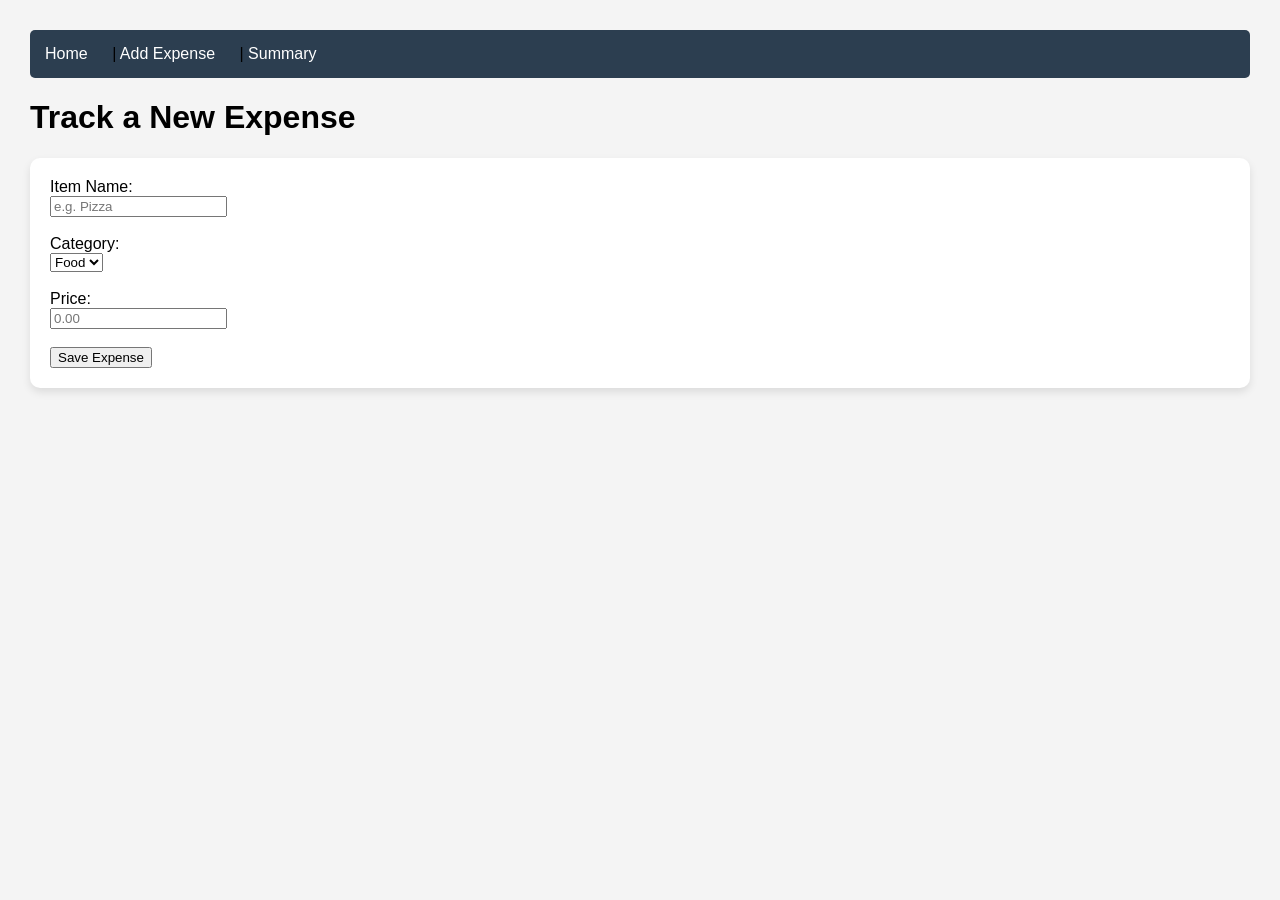
==== add-expense.html @ 55be3794 "Add files via upload" ====
<!DOCTYPE html>
<html lang="en">
<head>
    <meta charset="UTF-8">
    <title>Add Expense</title>
    <link rel="stylesheet" href="style.css">
</head>
<body>

    <nav>
        <a href="index.html">Home</a> | 
        <a href="add-expense.html">Add Expense</a> |
        <a href="summary.html">Summary</a>
    </nav>

    <h1>Track a New Expense</h1>
    
    <form id="expenseForm">
        <label>Item Name:</label><br>
        <input type="text" id="itemName" placeholder="e.g. Pizza" required><br><br>

        <label>Category:</label><br>
        <select id="category">
            <option value="Food">Food</option>
            <option value="Gas">Gas</option>
            <option value="Bills">Bills</option>
        </select><br><br>

        <label>Price:</label><br>
        <input type="text" id="price" placeholder="0.00" required><br><br>

        <button type="button" onclick="validateAndSave()">Save Expense</button>
    </form>

    <p id="message"></p>

    <script src="script.js"></script>
</body>
</html>
---- style.css ----
/* 1. GLOBAL STYLING: Applies to the whole site */
body {
    font-family: Arial, sans-serif;
    margin: 30px;
    background-color: #f4f4f4;
}

/* 2. NAVIGATION: Using the border-radius from the rubric */
nav {
    background-color: #2c3e50;
    padding: 15px;
    border-radius: 5px; 
    margin-bottom: 20px;
}

nav a {
    color: white;
    text-decoration: none;
    margin-right: 20px;
}

/* 3. HOVER EFFECT: Changes color when mouse is over links */
nav a:hover {
    color: #00f531;
}

/* 4. IMAGES: Placed outside of hover so they always show */
img {
    max-width: 100%;
    height: auto;
    display: block;
    margin: 10px auto;
    border: 2px solid #ddd;
    border-radius: 15px; /* Congruency with nav border-radius */
}

/* 5. FOOTER: Styling your external resource links */
footer {
    margin-top: 40px;
    padding: 20px;
    border-top: 1px solid #ccc;
}

footer a {
    color: #10c28d;
    text-decoration: none;
}

footer a:hover {
    text-decoration: underline;
}

/* 6. FORM & TABLE: Basic styling to make it look clean */
form, table {
    background: white;
    padding: 20px;
    border-radius: 10px;
    box-shadow: 0px 4px 8px rgba(0,0,0,0.1);
}

table {
    width: 100%;
    border-collapse: collapse;
    margin-top: 10px;
}

th, td {
    padding: 12px;
    text-align: left;
    border-bottom: 1px solid #ddd;
}
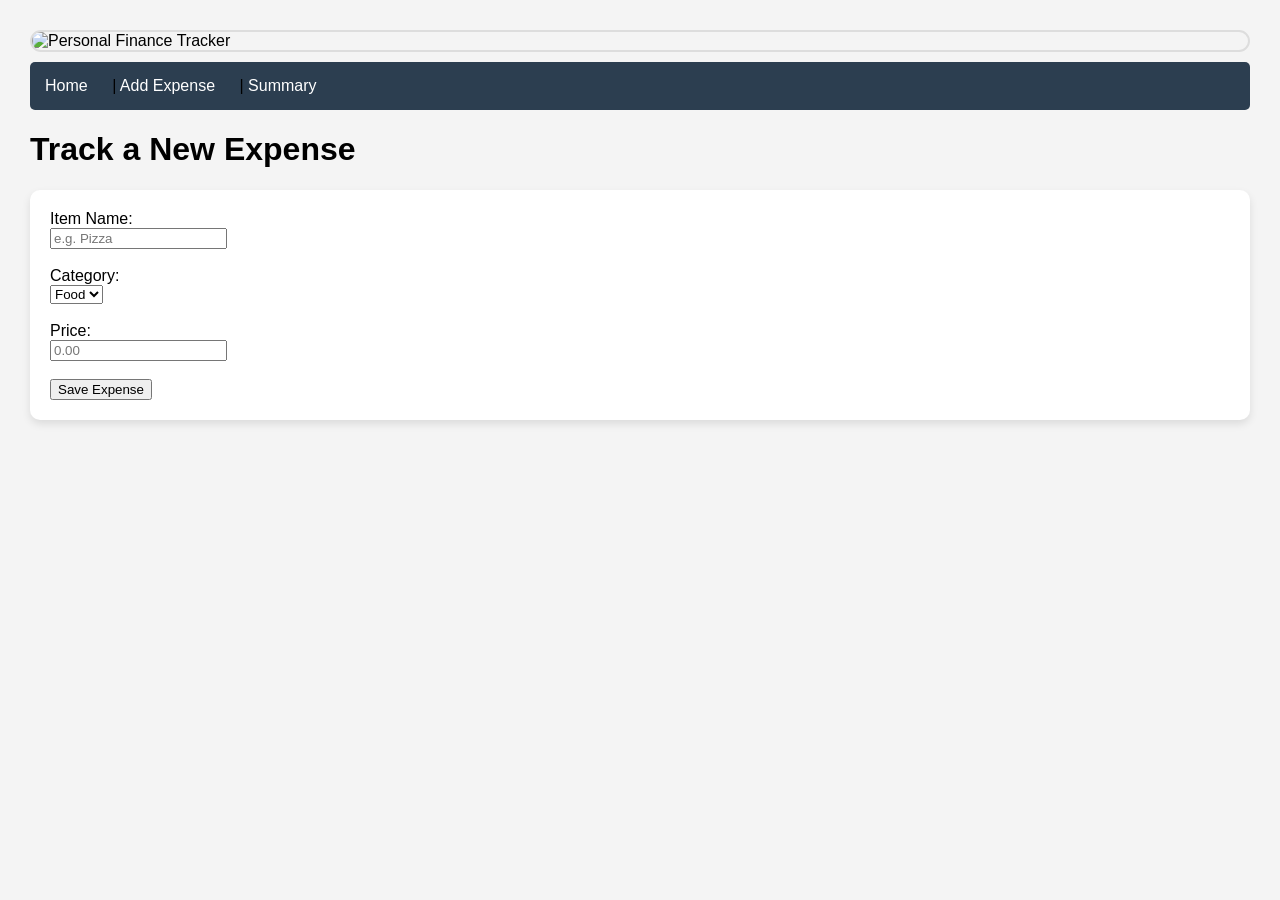
==== commit a60f4db6: "Update add-expense.html" ====
--- a/add-expense.html
+++ b/add-expense.html
@@ -6,6 +6,10 @@
     <link rel="stylesheet" href="style.css">
 </head>
 <body>
+
+    <header>
+        <img src="banner.png" alt="Personal Finance Tracker">
+    </header>
 
     <nav>
         <a href="index.html">Home</a> | 
@@ -36,4 +40,4 @@
 
     <script src="script.js"></script>
 </body>
-</html>+</html>
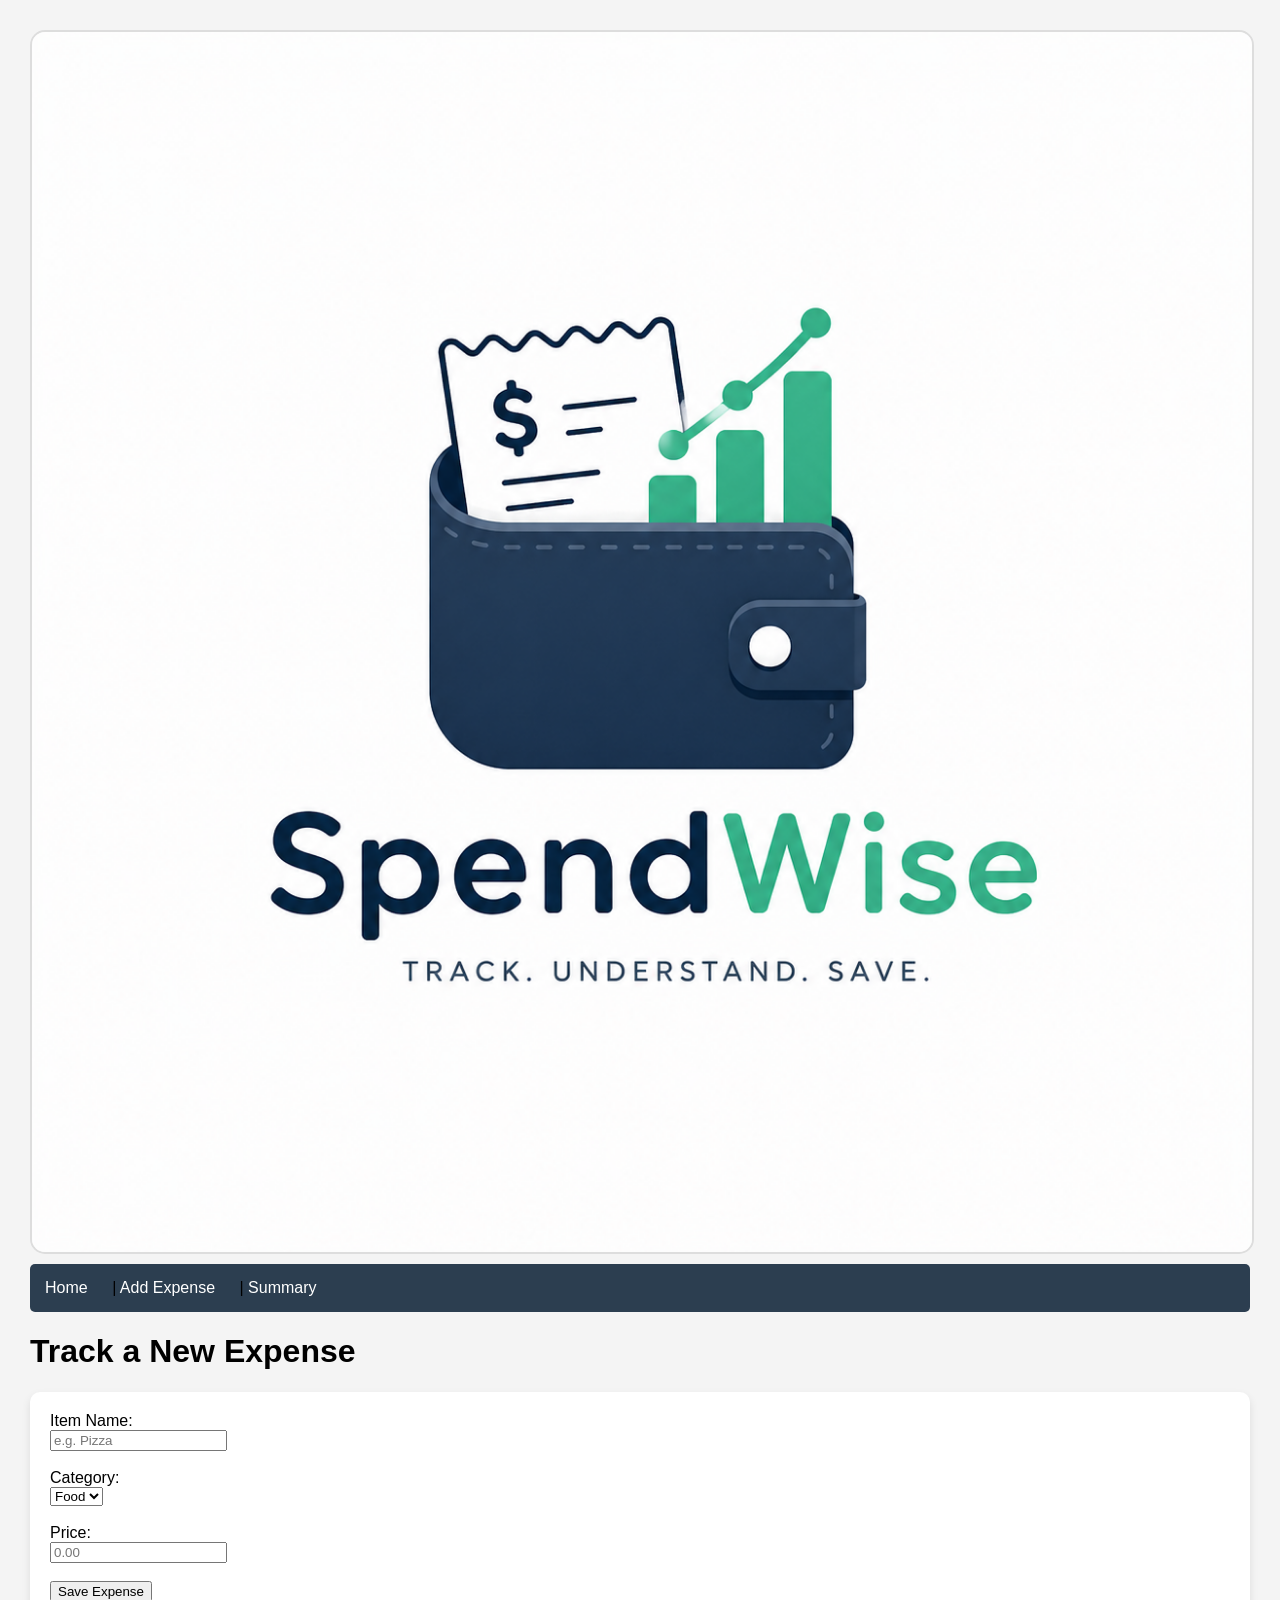
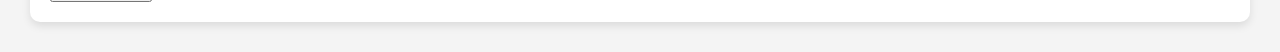
==== commit 6ea3d46e: "Update add-expense.html" ====
--- a/add-expense.html
+++ b/add-expense.html
@@ -8,7 +8,7 @@
 <body>
 
     <header>
-        <img src="banner.png" alt="Personal Finance Tracker">
+        <img src="pic.png" alt="Personal Finance Tracker">
     </header>
 
     <nav>
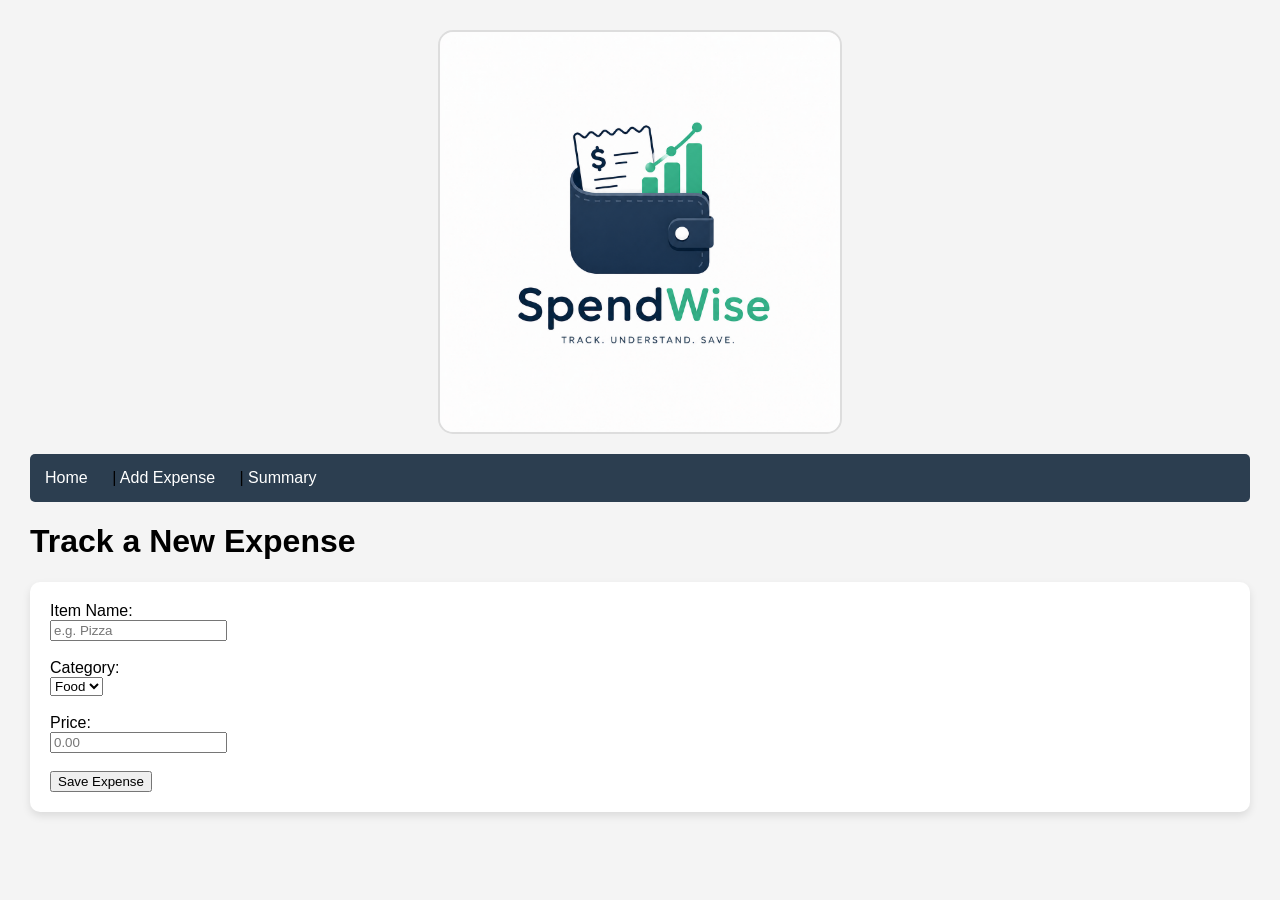
==== commit 6eca62ef: "Update add-expense.html" ====
--- a/add-expense.html
+++ b/add-expense.html
@@ -8,7 +8,7 @@
 <body>
 
     <header>
-        <img src="pic.png" alt="Personal Finance Tracker">
+        <img src="./pic.png" alt="Personal Finance Tracker">
     </header>
 
     <nav>
--- a/style.css
+++ b/style.css
@@ -24,14 +24,15 @@
     color: #00f531;
 }
 
-/* 4. IMAGES: Placed outside of hover so they always show */
+/* 4. IMAGES: Updated for a smaller, professional logo look */
 img {
-    max-width: 100%;
-    height: auto;
+    max-width: 400px;  /* This cuts the size roughly in half for most screens */
+    width: 50%;       /* This ensures it stays 50% of its container */
+    height: auto;     /* Keeps the picture from looking stretched */
     display: block;
-    margin: 10px auto;
+    margin: 20px auto; /* Centers the logo perfectly */
     border: 2px solid #ddd;
-    border-radius: 15px; /* Congruency with nav border-radius */
+    border-radius: 15px; 
 }
 
 /* 5. FOOTER: Styling your external resource links */
@@ -68,4 +69,4 @@
     padding: 12px;
     text-align: left;
     border-bottom: 1px solid #ddd;
-}+}
